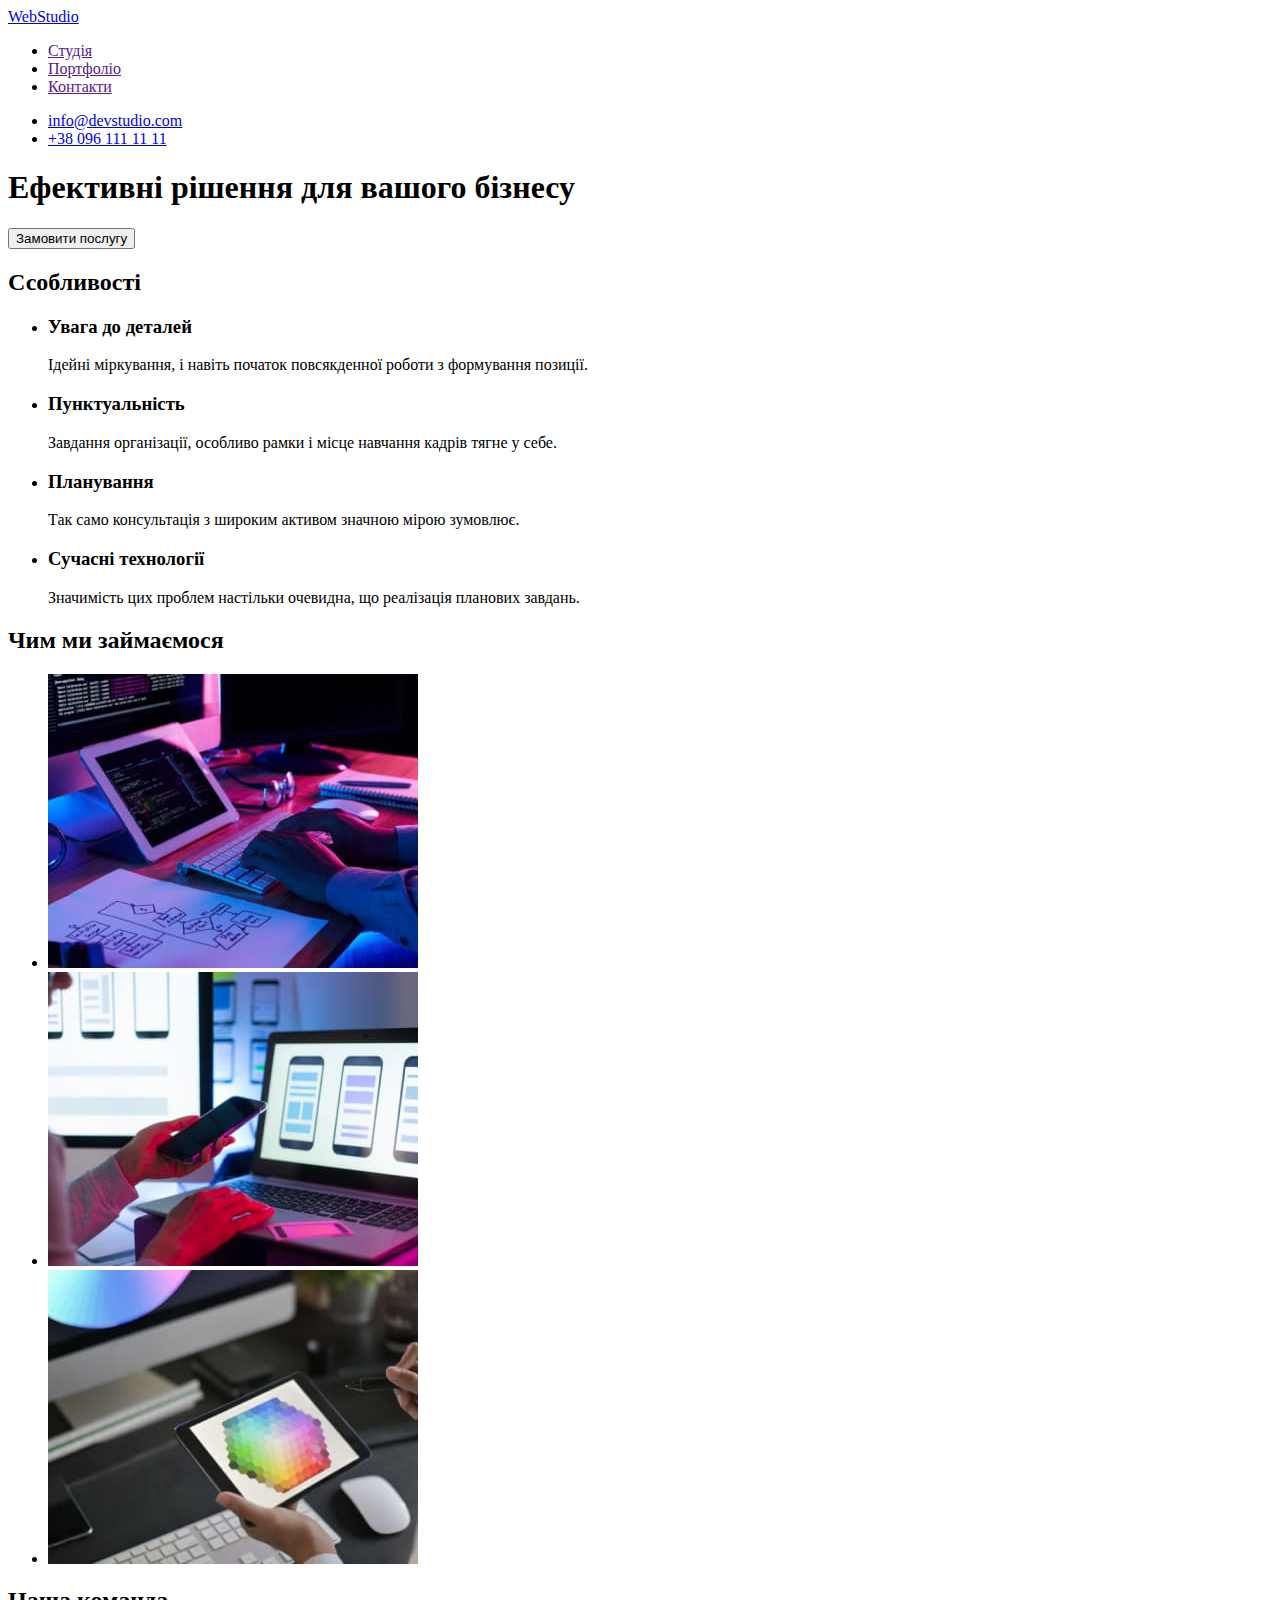
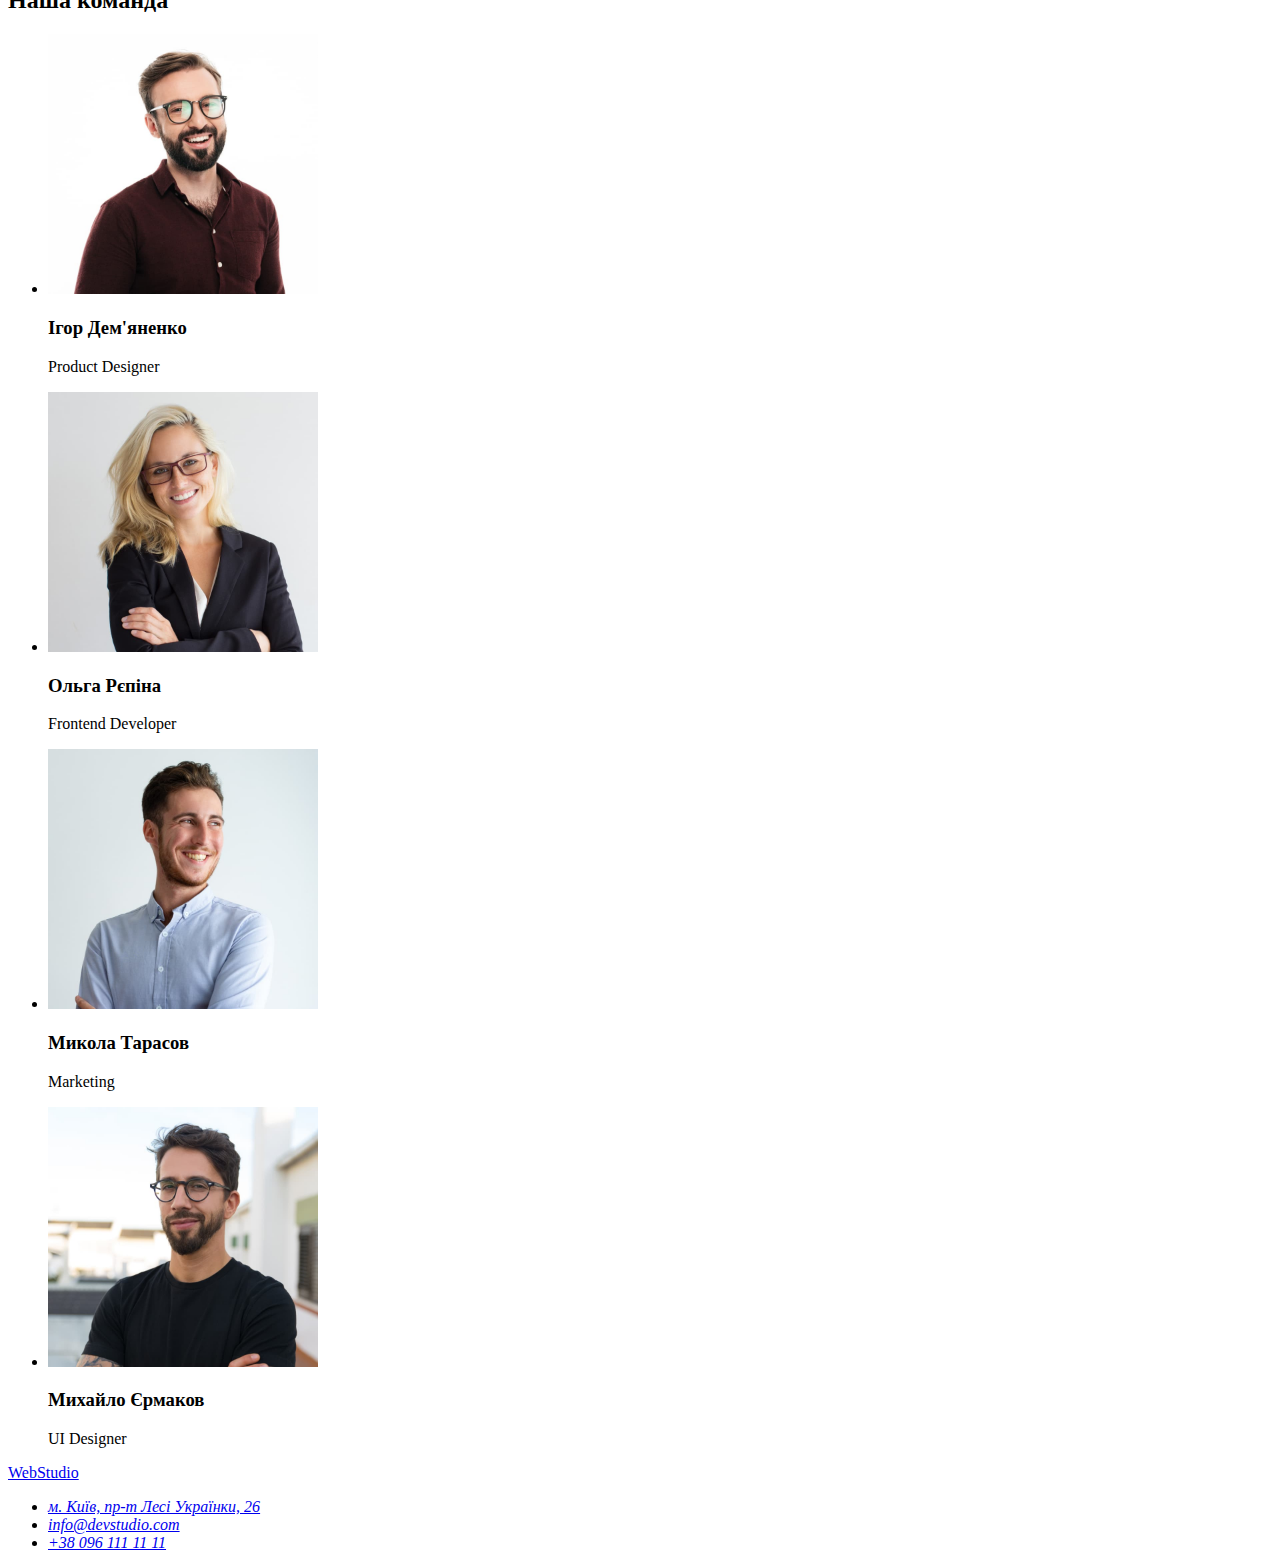
==== index.html @ 37f00510 "Added hw2 files" ====
<!DOCTYPE html>
<html lang="uk">
	<head>
		<meta charset="UTF-8" />
		<meta http-equiv="X-UA-Compatible" content="IE=edge" />
		<meta name="viewport" content="width=device-width, initial-scale=1.0" />
		<meta name="description" content="Веб Студія" />
		<title>WebStudio</title>
	</head>
	<body>
		<header class="header">
			<nav>
				<a href="./index.html">WebStudio</a>
				<ul>
					<li><a href="">Студія</a></li>
					<li><a href="">Портфоліо</a></li>
					<li><a href="">Контакти</a></li>
				</ul>
			</nav>

			<ul>
				<li><a href="mailto:info@devstudio.com">info@devstudio.com</a></li>
				<li><a href="tel:+380961111111">+38 096 111 11 11</a></li>
			</ul>
		</header>
		<main>
			<section>
				<h1>Ефективні рішення для вашого бізнесу</h1>
				<button type="button">Замовити послугу</button>
			</section>

			<section class="features">
				<h2>Ссобливості</h2>
				<ul>
					<li>
						<h3>Увага до деталей</h3>
						<p>Ідейні міркування, і навіть початок повсякденної роботи з формування позиції.</p>
					</li>
					<li>
						<h3>Пунктуальність</h3>
						<p>Завдання організації, особливо рамки і місце навчання кадрів тягне у себе.</p>
					</li>
					<li>
						<h3>Планування</h3>
						<p>Так само консультація з широким активом значною мірою зумовлює.</p>
					</li>
					<li>
						<h3>Сучасні технології</h3>
						<p>Значимість цих проблем настільки очевидна, що реалізація планових завдань.</p>
					</li>
				</ul>
			</section>

			<section class="our-work">
				<h2>Чим ми займаємося</h2>
				<ul>
					<li>
						<img src="./images/dekstop.jpg" alt="Зображення настільного комп'ютера" width="370" />
					</li>
					<li>
						<img src="./images/mobile.jpg" alt="Зображення мобільного телефону" width="370" />
					</li>
					<li><img src="./images/tablet.jpg" alt="Зображення планшету" width="370" /></li>
				</ul>
			</section>

			<!-- Div for our team background -->
			<div>
				<section class="our-team">
					<h2>Наша команда</h2>
					<ul>
						<li>
							<img src="./images/ihor.jpg" alt="Фото Ігора Дем'яненка" width="270" />
							<h3>Ігор Дем'яненко</h3>
							<p>Product Designer</p>
						</li>
						<li>
							<img src="./images/olha.jpg" alt="Фото Ігора Дем'яненка" width="270" />
							<h3>Ольга Рєпіна</h3>
							<p>Frontend Developer</p>
						</li>
						<li>
							<img src="./images/mykola.jpg" alt="Фото Ігора Дем'яненка" width="270" />
							<h3>Микола Тарасов</h3>
							<p>Marketing</p>
						</li>
						<li>
							<img src="./images/mykhailo.jpg" alt="Фото Ігора Дем'яненка" width="270" />
							<h3>Михайло Єрмаков</h3>
							<p>UI Designer</p>
						</li>
					</ul>
				</section>
			</div>
		</main>

		<footer>
			<a href="./index.html">WebStudio</a>
			<address>
				<ul>
					<li>
						<a href="https://goo.gl/maps/wGMn161sauySzobh9" target="_blank" rel="noopener noreferrer nofollow">
							м. Київ, пр-т Лесі Українки, 26
						</a>
					</li>
					<li>
						<a href="mailto:info@devstudio.com">info@devstudio.com</a>
					</li>
					<li>
						<a href="tel:+380961111111">+38 096 111 11 11</a>
					</li>
				</ul>
			</address>
		</footer>
	</body>
</html>
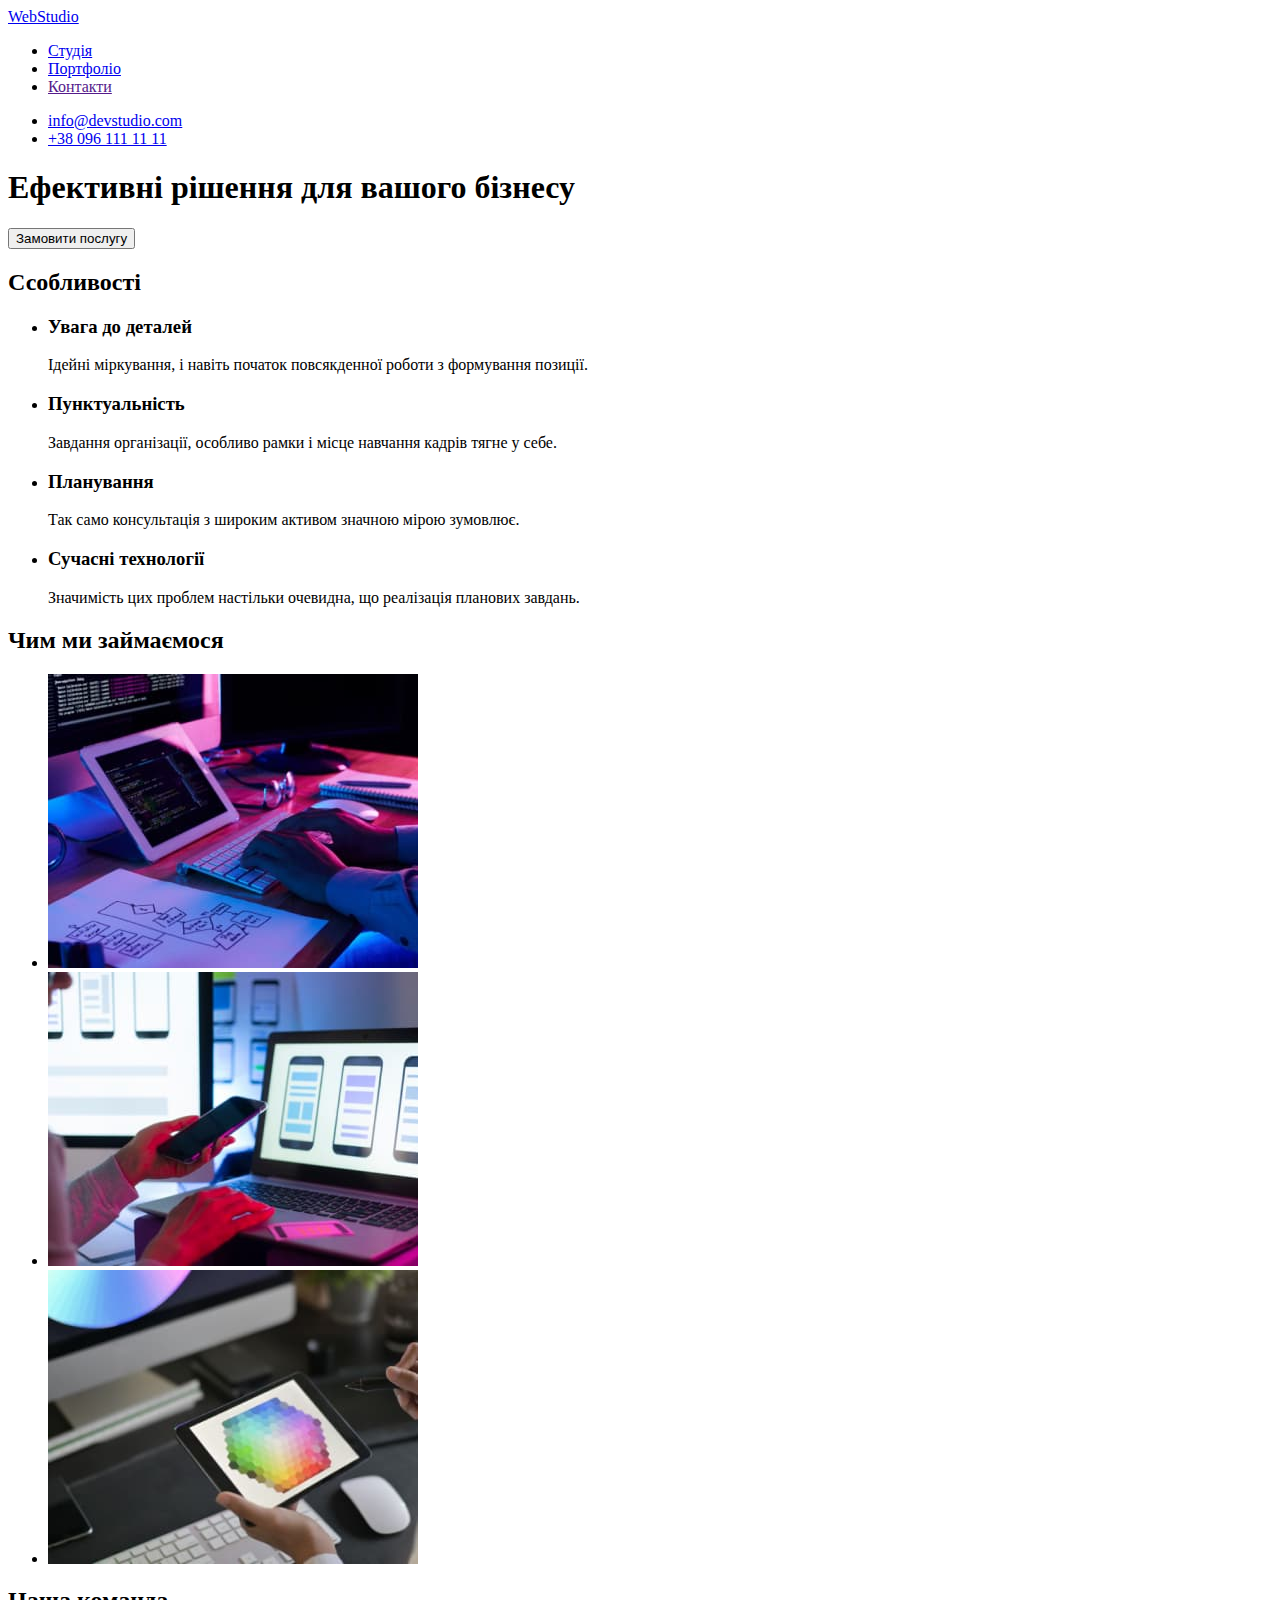
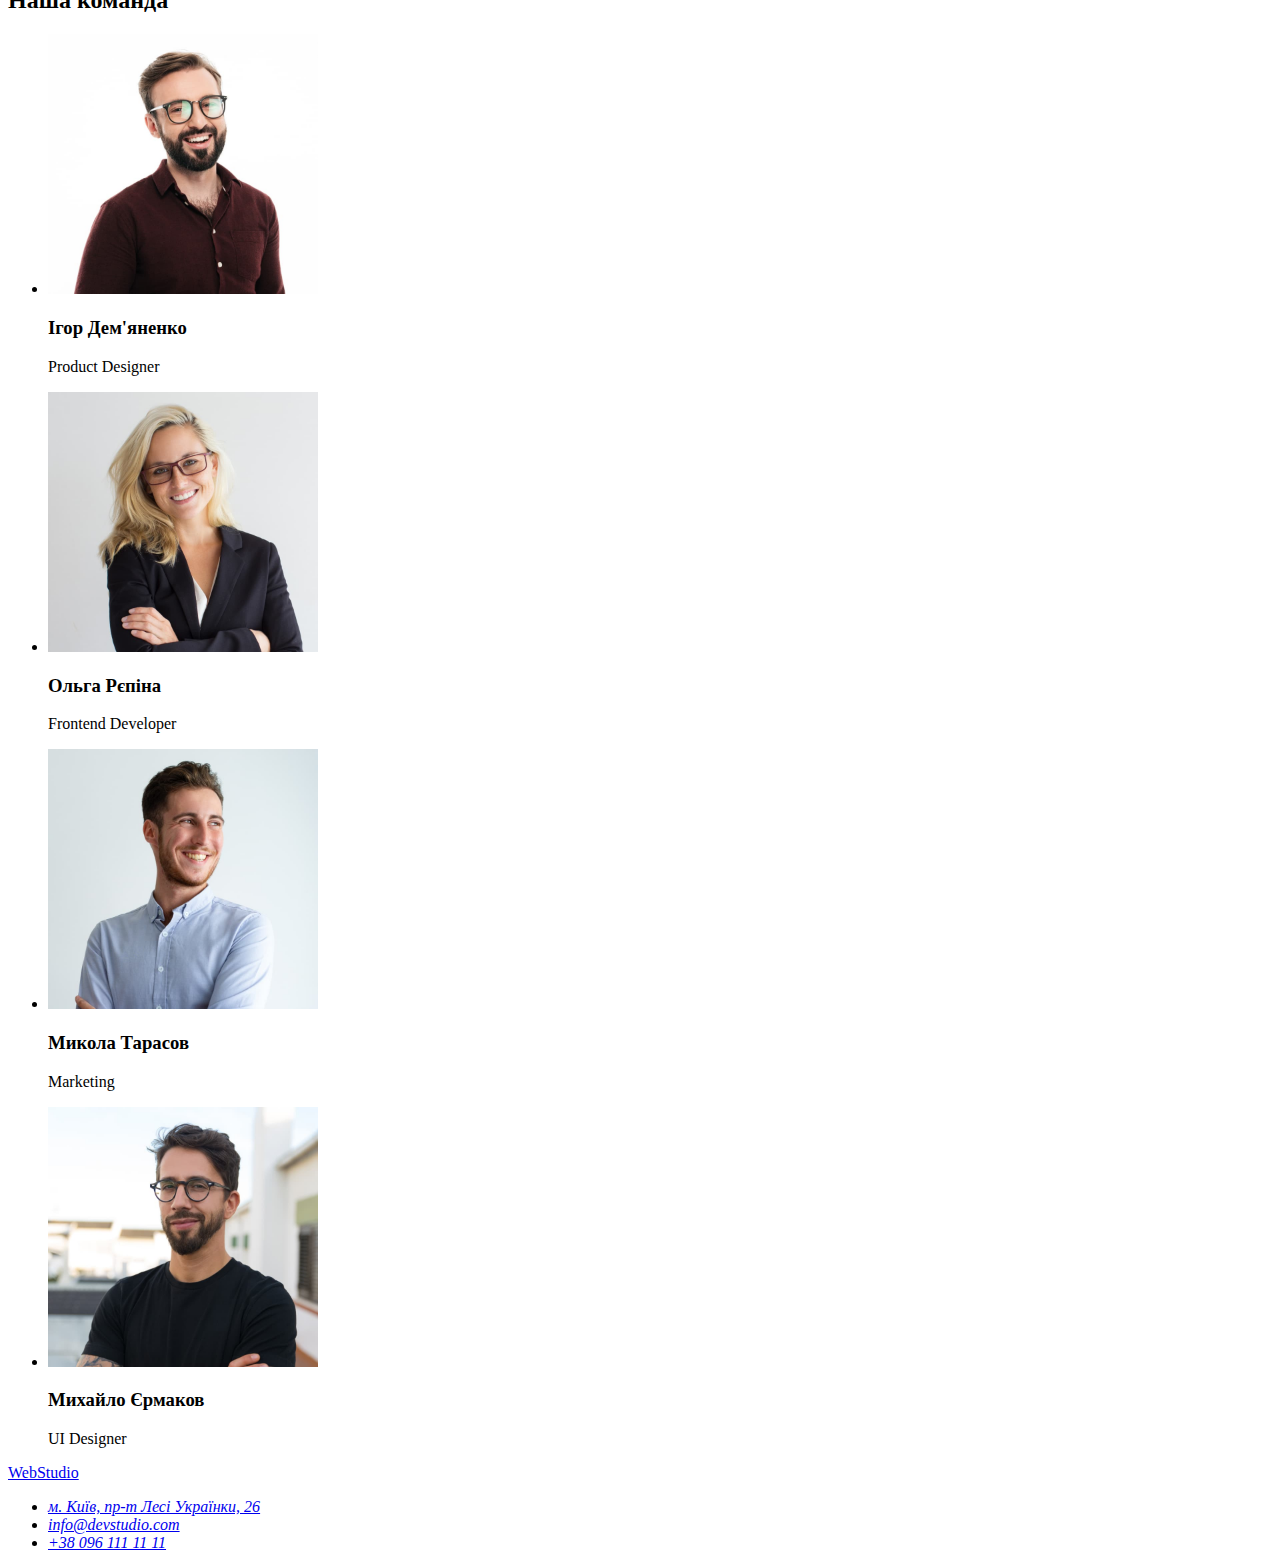
==== commit 08cbfb77: "Added HTML markup of the 2nd page Portfolio" ====
--- a/index.html
+++ b/index.html
@@ -6,14 +6,15 @@
 		<meta name="viewport" content="width=device-width, initial-scale=1.0" />
 		<meta name="description" content="Веб Студія" />
 		<title>WebStudio</title>
+		<link rel="stylesheet" href="./styles/styles.css" />
 	</head>
 	<body>
 		<header class="header">
 			<nav>
 				<a href="./index.html">WebStudio</a>
 				<ul>
-					<li><a href="">Студія</a></li>
-					<li><a href="">Портфоліо</a></li>
+					<li><a href="./index.html">Студія</a></li>
+					<li><a href="./portfolio.html">Портфоліо</a></li>
 					<li><a href="">Контакти</a></li>
 				</ul>
 			</nav>
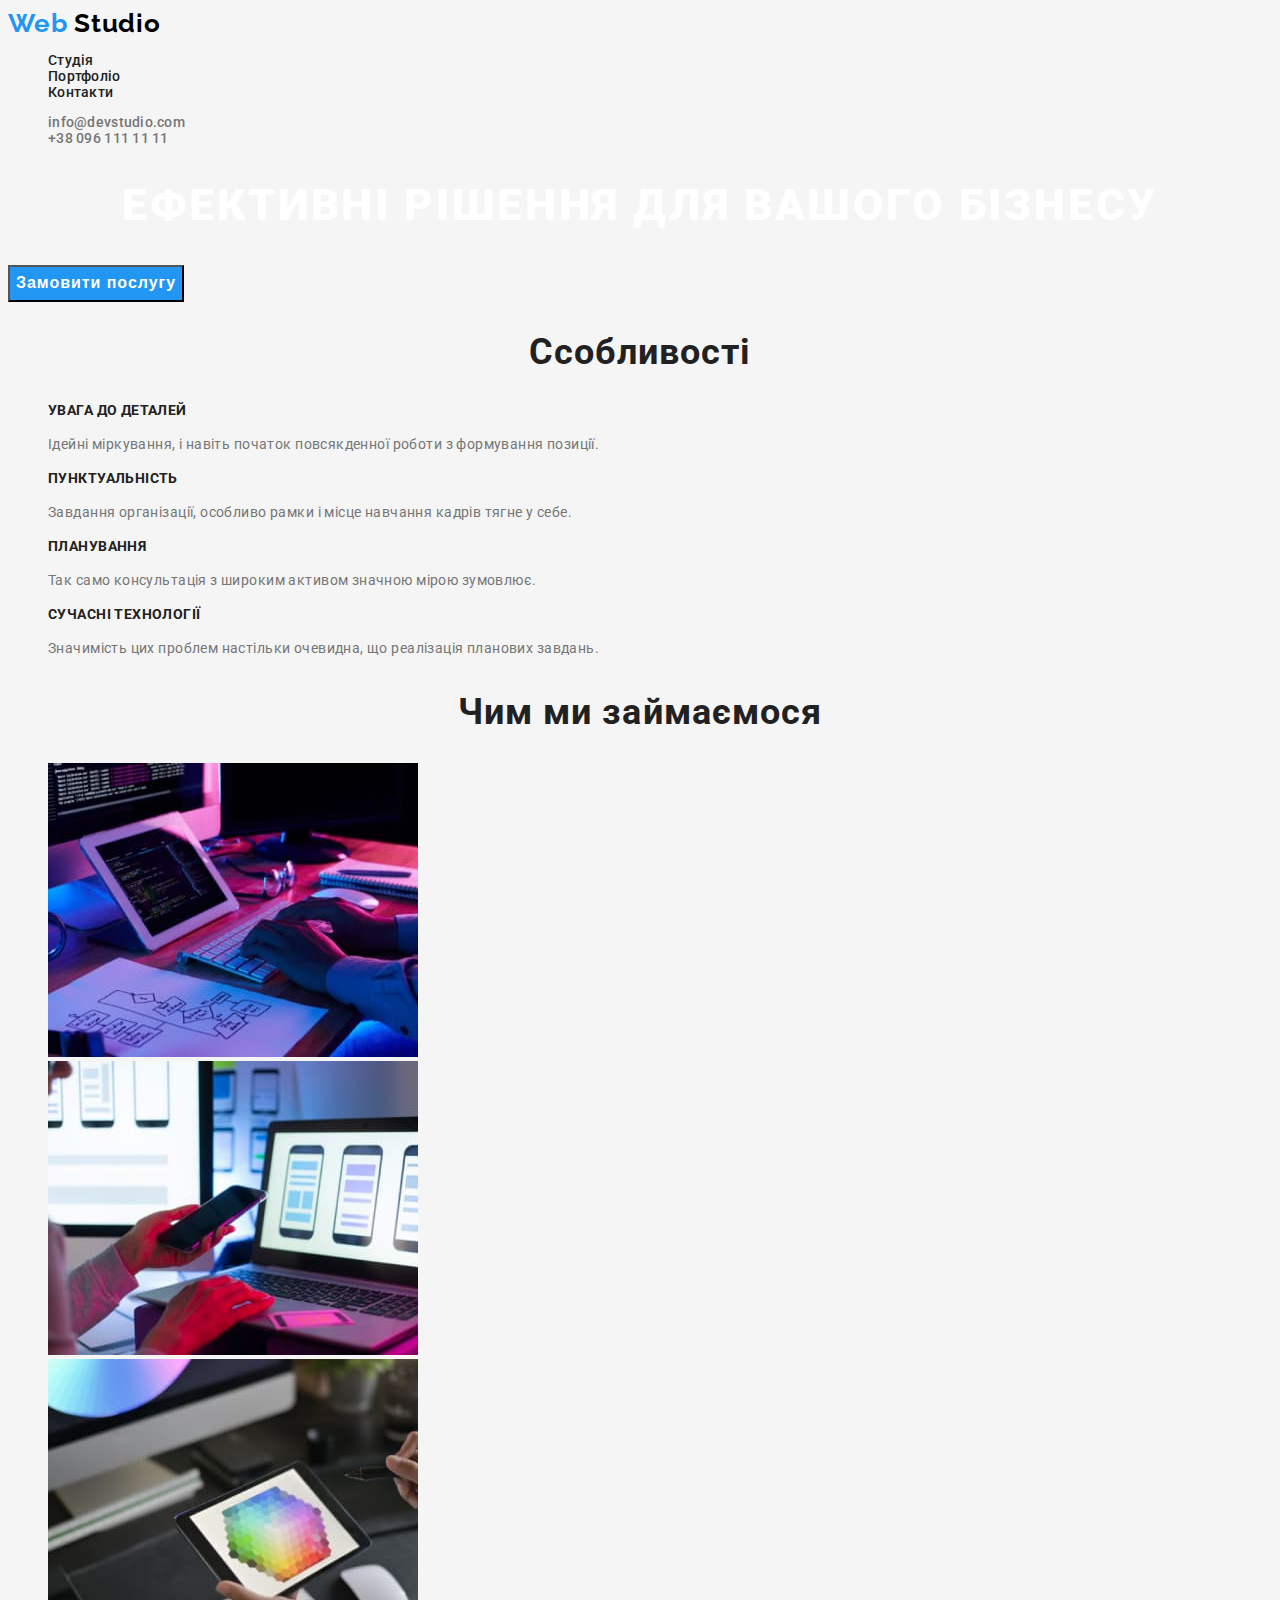
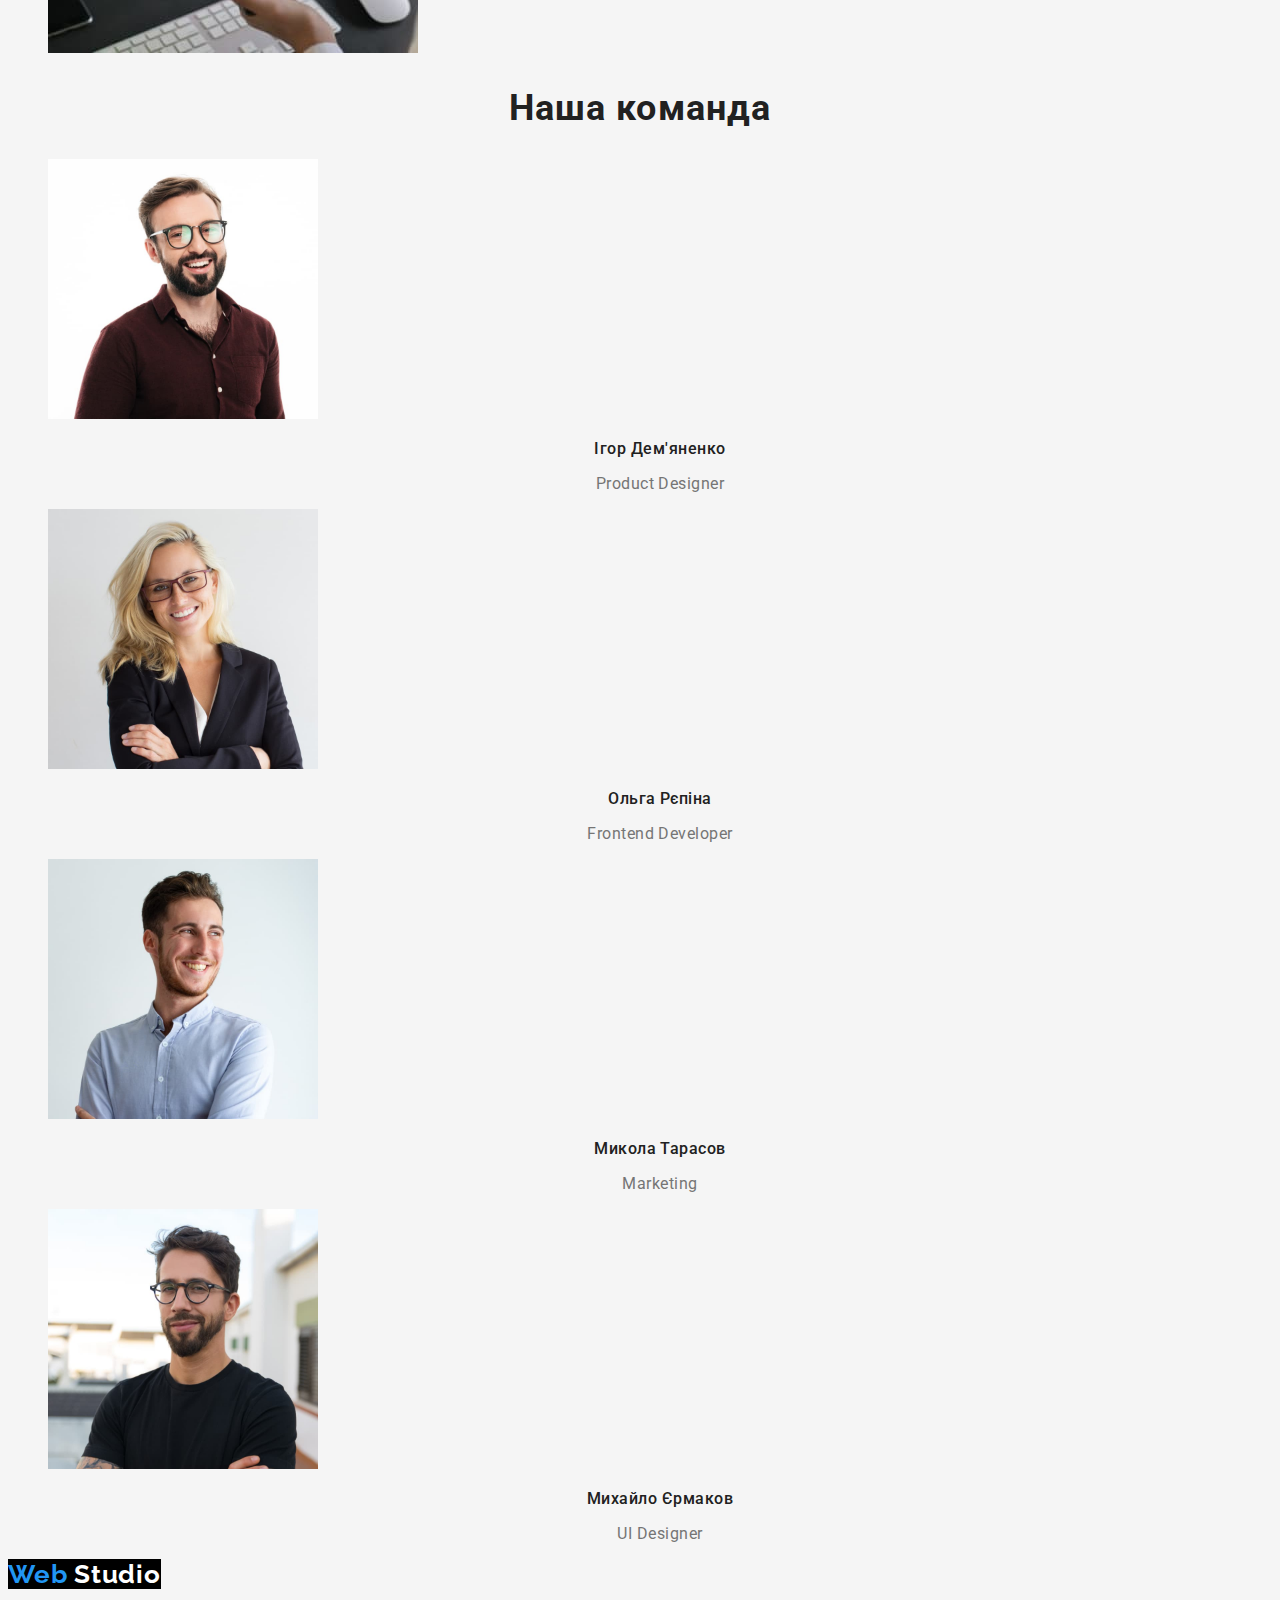
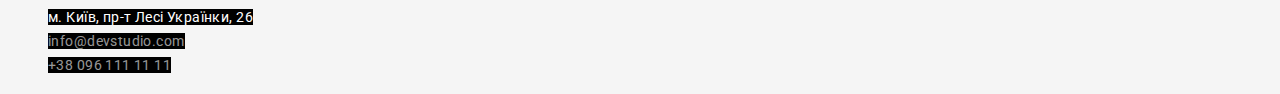
==== commit 7e2b0356: "Added CSS to main page" ====
--- a/index.html
+++ b/index.html
@@ -6,32 +6,41 @@
 		<meta name="viewport" content="width=device-width, initial-scale=1.0" />
 		<meta name="description" content="Веб Студія" />
 		<title>WebStudio</title>
+		<link rel="preconnect" href="https://fonts.googleapis.com" />
+		<link rel="preconnect" href="https://fonts.gstatic.com" crossorigin />
+		<link
+			href="https://fonts.googleapis.com/css2?family=Raleway:wght@700&family=Roboto:wght@400;500;700;900&display=swap"
+			rel="stylesheet"
+		/>
 		<link rel="stylesheet" href="./styles/styles.css" />
 	</head>
 	<body>
 		<header class="header">
 			<nav>
-				<a href="./index.html">WebStudio</a>
-				<ul>
+				<a href="./index.html" class="logo">
+					<span class="logo-web">Web</span>
+					Studio
+				</a>
+				<ul class="nav-list">
 					<li><a href="./index.html">Студія</a></li>
 					<li><a href="./portfolio.html">Портфоліо</a></li>
 					<li><a href="">Контакти</a></li>
 				</ul>
 			</nav>
 
-			<ul>
+			<ul class="nav-contacts">
 				<li><a href="mailto:info@devstudio.com">info@devstudio.com</a></li>
 				<li><a href="tel:+380961111111">+38 096 111 11 11</a></li>
 			</ul>
 		</header>
 		<main>
-			<section>
-				<h1>Ефективні рішення для вашого бізнесу</h1>
-				<button type="button">Замовити послугу</button>
+			<section class="hero">
+				<h1 class="main-title">Ефективні рішення для вашого бізнесу</h1>
+				<button type="button" class="button-order">Замовити послугу</button>
 			</section>
 
 			<section class="features">
-				<h2>Ссобливості</h2>
+				<h2 class="section-title">Ссобливості</h2>
 				<ul>
 					<li>
 						<h3>Увага до деталей</h3>
@@ -53,7 +62,7 @@
 			</section>
 
 			<section class="our-work">
-				<h2>Чим ми займаємося</h2>
+				<h2 class="section-title">Чим ми займаємося</h2>
 				<ul>
 					<li>
 						<img src="./images/dekstop.jpg" alt="Зображення настільного комп'ютера" width="370" />
@@ -61,54 +70,61 @@
 					<li>
 						<img src="./images/mobile.jpg" alt="Зображення мобільного телефону" width="370" />
 					</li>
-					<li><img src="./images/tablet.jpg" alt="Зображення планшету" width="370" /></li>
+					<li>
+						<img src="./images/tablet.jpg" alt="Зображення планшету" width="370" />
+					</li>
 				</ul>
 			</section>
 
-			<!-- Div for our team background -->
-			<div>
-				<section class="our-team">
-					<h2>Наша команда</h2>
-					<ul>
-						<li>
-							<img src="./images/ihor.jpg" alt="Фото Ігора Дем'яненка" width="270" />
-							<h3>Ігор Дем'яненко</h3>
-							<p>Product Designer</p>
-						</li>
-						<li>
-							<img src="./images/olha.jpg" alt="Фото Ігора Дем'яненка" width="270" />
-							<h3>Ольга Рєпіна</h3>
-							<p>Frontend Developer</p>
-						</li>
-						<li>
-							<img src="./images/mykola.jpg" alt="Фото Ігора Дем'яненка" width="270" />
-							<h3>Микола Тарасов</h3>
-							<p>Marketing</p>
-						</li>
-						<li>
-							<img src="./images/mykhailo.jpg" alt="Фото Ігора Дем'яненка" width="270" />
-							<h3>Михайло Єрмаков</h3>
-							<p>UI Designer</p>
-						</li>
-					</ul>
-				</section>
-			</div>
+			<section class="our-team">
+				<h2 class="section-title">Наша команда</h2>
+				<ul>
+					<li>
+						<img src="./images/ihor.jpg" alt="Фото Ігора Дем'яненка" width="270" />
+						<h3 class="team-names">Ігор Дем'яненко</h3>
+						<p class="team-position">Product Designer</p>
+					</li>
+					<li>
+						<img src="./images/olha.jpg" alt="Фото Ігора Дем'яненка" width="270" />
+						<h3 class="team-names">Ольга Рєпіна</h3>
+						<p class="team-position">Frontend Developer</p>
+					</li>
+					<li>
+						<img src="./images/mykola.jpg" alt="Фото Ігора Дем'яненка" width="270" />
+						<h3 class="team-names">Микола Тарасов</h3>
+						<p class="team-position">Marketing</p>
+					</li>
+					<li>
+						<img src="./images/mykhailo.jpg" alt="Фото Ігора Дем'яненка" width="270" />
+						<h3 class="team-names">Михайло Єрмаков</h3>
+						<p class="team-position">UI Designer</p>
+					</li>
+				</ul>
+			</section>
 		</main>
 
-		<footer>
-			<a href="./index.html">WebStudio</a>
+		<footer class="footer">
+			<a href="./index.html" class="logo-footer">
+				<span class="logo-web">Web</span>
+				Studio
+			</a>
 			<address>
 				<ul>
 					<li>
-						<a href="https://goo.gl/maps/wGMn161sauySzobh9" target="_blank" rel="noopener noreferrer nofollow">
+						<a
+							href="https://goo.gl/maps/wGMn161sauySzobh9"
+							target="_blank"
+							rel="noopener noreferrer nofollow"
+							class="footer-adress"
+						>
 							м. Київ, пр-т Лесі Українки, 26
 						</a>
 					</li>
 					<li>
-						<a href="mailto:info@devstudio.com">info@devstudio.com</a>
+						<a href="mailto:info@devstudio.com" class="footer-contacts">info@devstudio.com</a>
 					</li>
 					<li>
-						<a href="tel:+380961111111">+38 096 111 11 11</a>
+						<a href="tel:+380961111111" class="footer-contacts">+38 096 111 11 11</a>
 					</li>
 				</ul>
 			</address>
--- a/styles/styles.css
+++ b/styles/styles.css
@@ -0,0 +1,179 @@
+:root {
+--brand-color: #2196F3;
+
+}
+body {
+color: #212121;   
+background-color: #f5f5f5;
+
+text-decoration: none;
+font-family: roboto, sans-serif;
+    
+}
+
+
+/* Header */
+.logo {
+color: #000000;
+font-family: raleway, sans-serif;
+font-weight: 700;
+font-size: 26px;
+line-height: 1.19;
+letter-spacing: 0.03em;
+}
+.header ul {
+    list-style: none;
+}
+.header a{
+    text-decoration: none;
+}
+
+
+.logo-web {
+    color: var(--brand-color);
+}
+
+.nav-list {
+    font-weight: 500;
+    font-size: 14px;
+    line-height: 1.14;
+    letter-spacing: 0.02em;
+    
+    
+}
+.nav-list a{
+    color: #212121;
+}
+.nav-list a:hover {
+    color: var(--brand-color);
+}
+.nav-list a:focus {
+    color: var(--brand-color);
+}
+
+.nav-contacts {
+    font-weight: 500;
+    font-size: 14px;
+    line-height: 1.14;
+    letter-spacing: 0.02em;
+}
+.nav-contacts a {
+    color: #757575;
+}
+
+.nav-contacts a:hover {
+    color: var(--brand-color);}
+.nav-contacts a:focus {
+    color: var(--brand-color);
+}
+/* h1 */
+.main-title {
+    font-size: 44px;
+    line-height: 1.36;
+    font-weight: 900;
+    text-align: center;
+    letter-spacing: 0.06em;
+    text-transform: uppercase;
+    
+    color: #FFFFFF;
+}
+.button-order { 
+    background-color: var(--brand-color);
+    color: #FFFFFF;
+
+    font-weight: 700;
+    font-size: 16px;
+    line-height: 1.88;
+    
+    text-align: center;
+    letter-spacing: 0.06em;
+    cursor: pointer;  
+}
+
+/* Features */
+.features h3 {
+    font-weight: 700;
+    font-size: 14px;
+    line-height: 1.14;
+    letter-spacing: 0.03em;
+    text-transform: uppercase;
+}
+.features p {
+    font-size: 14px;
+    line-height: 1.71;
+    letter-spacing: 0.03em;
+
+    color: #757575;
+}
+.features ul {
+    list-style: none;
+}
+/* Our work */
+.section-title {
+    font-weight: 700;
+    font-size: 36px;
+    line-height: 1.17;
+    text-align: center;
+    letter-spacing: 0.03em;
+}
+.our-work ul {
+    list-style: none;
+}
+
+/* Our team */
+.our-team ul {
+    list-style: none;
+}
+.team-names {
+    font-weight: 500;
+    font-size: 16px;
+    line-height: 1.19;
+    
+    text-align: center;
+    letter-spacing: 0.03em;
+}
+.team-position {
+    font-size: 16px;
+    line-height: 1.19;
+    text-align: center;
+    letter-spacing: 0.03em;
+    
+    color: #757575;
+}
+/* Footer  Додав бекграунд для зручності */
+.footer a {
+    background-color: black; 
+    text-decoration: none;
+    font-style: normal;
+
+}
+.logo-footer {
+    font-family: 'Raleway';
+    font-weight: 700;
+    font-size: 26px;
+    line-height: 1.19;
+    letter-spacing: 0.03em;
+    color: #FFFFFF;
+}
+.footer ul {
+    list-style: none;
+    
+}
+.footer-adress {
+    font-size: 14px;
+    line-height: 1.71;
+    letter-spacing: 0.03em;
+    
+    color: #FFFFFF;
+}
+.footer-contacts {
+    font-size: 14px;
+    line-height: 1.71;
+    letter-spacing: 0.03em;
+    color: rgba(255, 255, 255, 0.6);
+}
+.footer-contacts:hover {
+    color: var(--brand-color);
+}
+.footer-contacts:focus {
+    color: var(--brand-color);}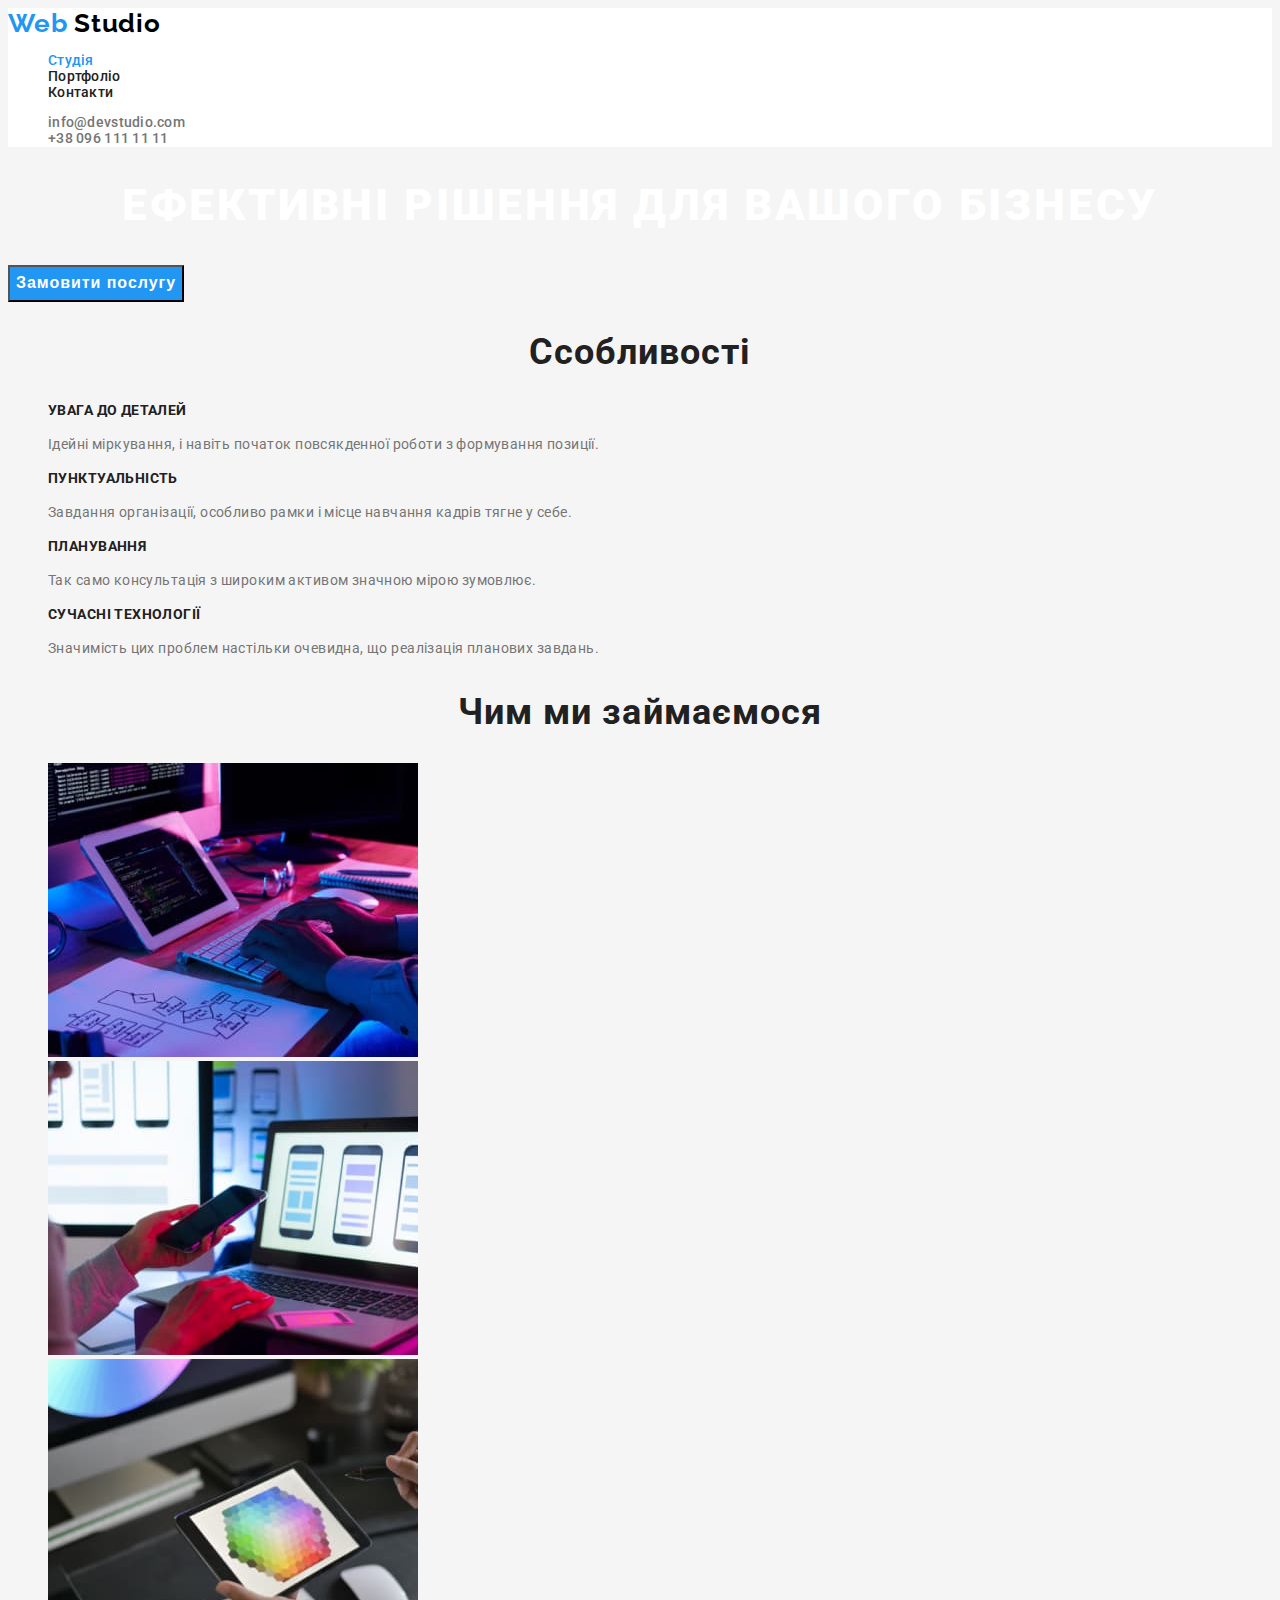
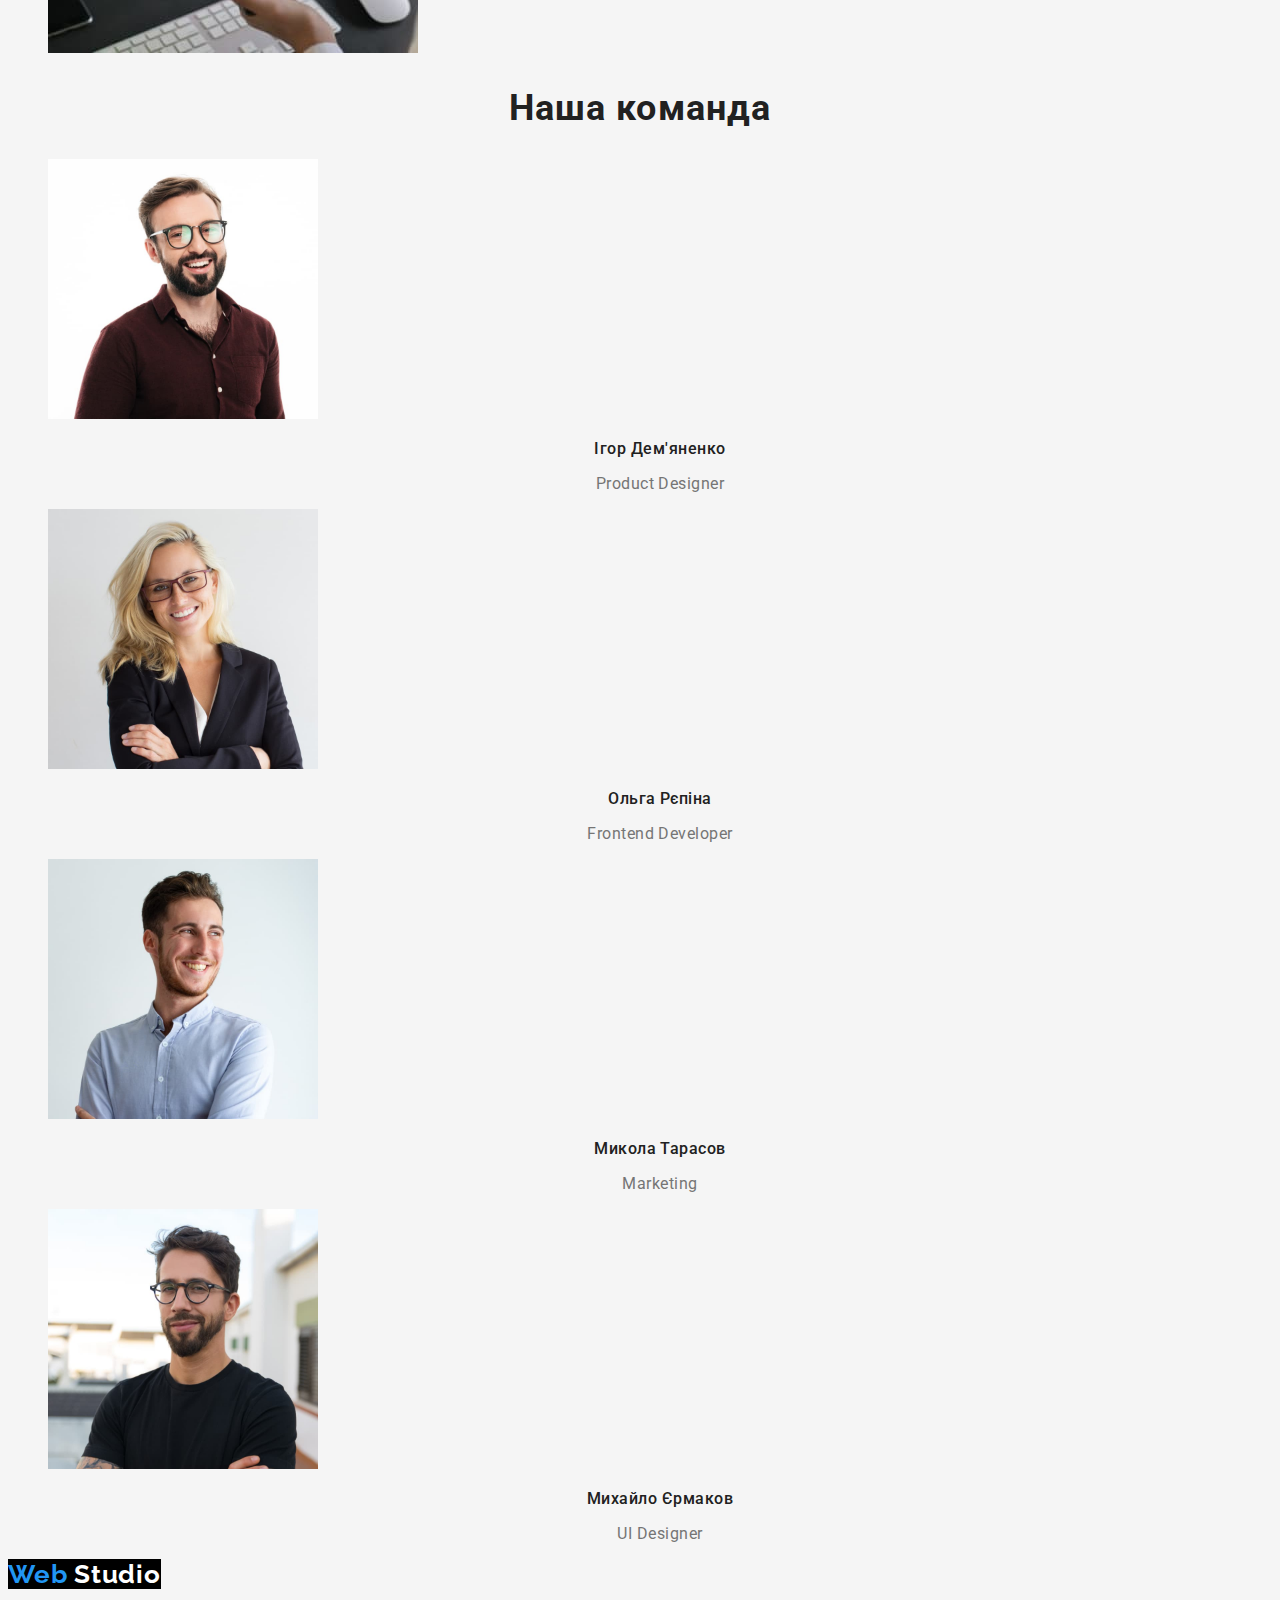
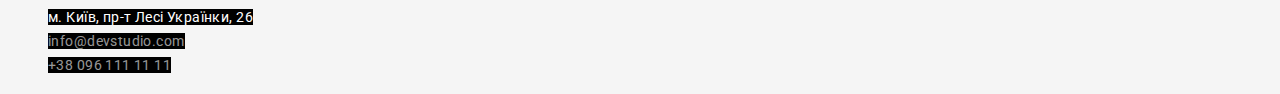
==== commit 3d4be5d9: "Added CSS to Portfolio page" ====
--- a/index.html
+++ b/index.html
@@ -22,7 +22,7 @@
 					Studio
 				</a>
 				<ul class="nav-list">
-					<li><a href="./index.html">Студія</a></li>
+					<li><a href="./index.html" class="studio">Студія</a></li>
 					<li><a href="./portfolio.html">Портфоліо</a></li>
 					<li><a href="">Контакти</a></li>
 				</ul>
--- a/styles/styles.css
+++ b/styles/styles.css
@@ -7,15 +7,18 @@
 background-color: #f5f5f5;
 
 text-decoration: none;
-font-family: roboto, sans-serif;
+font-family: roboto, arial, sans-serif;
     
 }
 
 
 /* Header */
+.header {
+    background-color: #FFFFFF;
+}
 .logo {
 color: #000000;
-font-family: raleway, sans-serif;
+font-family: raleway, arial, sans-serif;
 font-weight: 700;
 font-size: 26px;
 line-height: 1.19;
@@ -66,7 +69,13 @@
 .nav-contacts a:focus {
     color: var(--brand-color);
 }
-/* h1 */
+.nav-list .studio {
+    color: var(--brand-color);
+}
+.nav-list .portfolio {
+    color: var(--brand-color);
+}
+/* hero */
 .main-title {
     font-size: 44px;
     line-height: 1.36;
@@ -148,7 +157,7 @@
 
 }
 .logo-footer {
-    font-family: 'Raleway';
+    font-family: raleway, arial, sans-serif;
     font-weight: 700;
     font-size: 26px;
     line-height: 1.19;
@@ -176,4 +185,53 @@
     color: var(--brand-color);
 }
 .footer-contacts:focus {
-    color: var(--brand-color);}+    color: var(--brand-color);}
+
+/* Portfolio page */ 
+/* Buttons */
+.portfolio-button {
+    background-color: #F5F4FA;
+    font-weight: 500;
+    font-size: 16px;
+    line-height: 1.62;
+    
+    text-align: center;
+    letter-spacing: 0.03em;
+    cursor: pointer;
+}
+.portfolio-button:hover {
+    background-color: var(--brand-color);
+    color: #FFFFFF;
+}
+.portfolio-button:focus {
+    background-color: var(--brand-color);
+    color: #FFFFFF;
+}
+.nav-portfolio ul {
+    list-style: none;
+}
+/* Section portfolio */
+.section-portfolio ul {
+    list-style: none;
+}
+.section-portfolio a {
+    text-decoration: none;
+    color: #212121;
+}
+.portfolio-title {
+    font-weight: 700;
+    font-size: 18px;
+    line-height: 2;
+    letter-spacing: 0.06em;
+}
+.portfolio-list { 
+    background-color: #FFFFFF;
+}
+.portfolio-text {
+    font-weight: 400;
+    font-size: 16px;
+    line-height: 1.88;
+    letter-spacing: 0.03em;
+    
+    color: #757575;
+}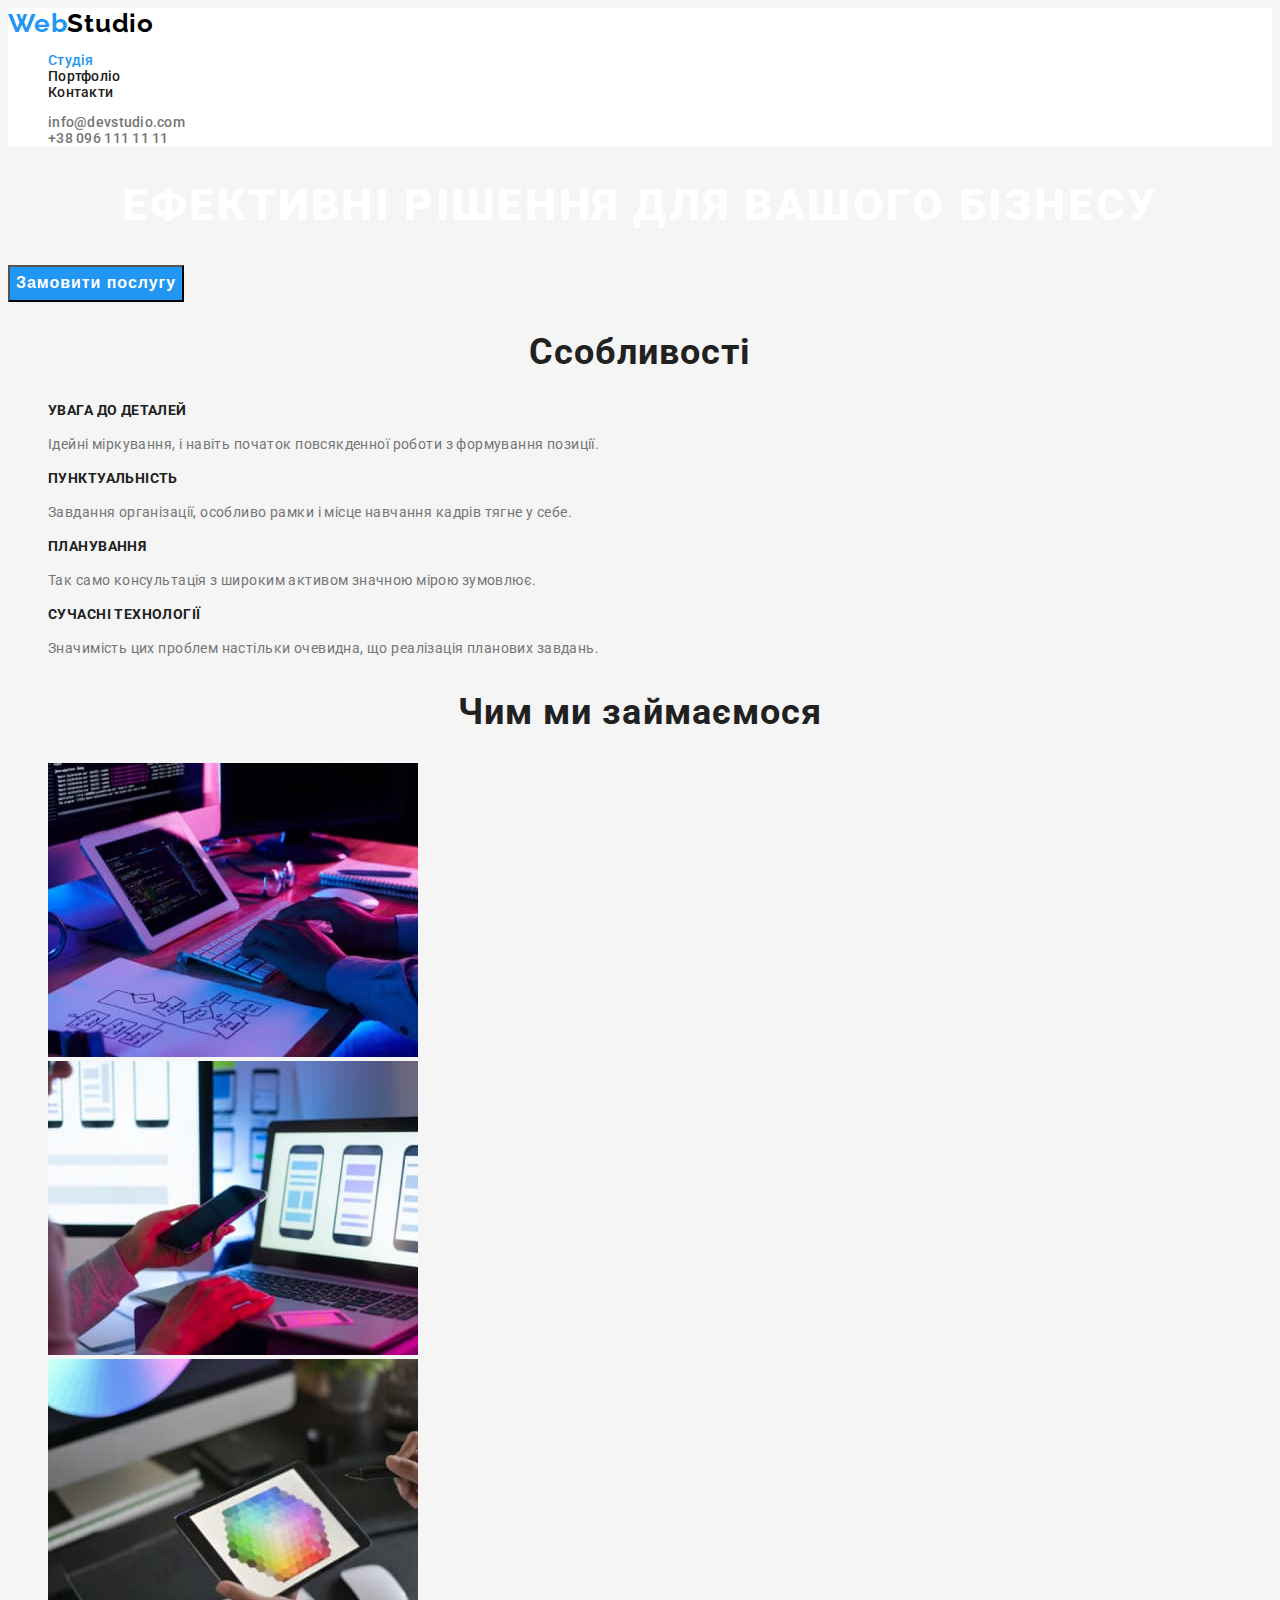
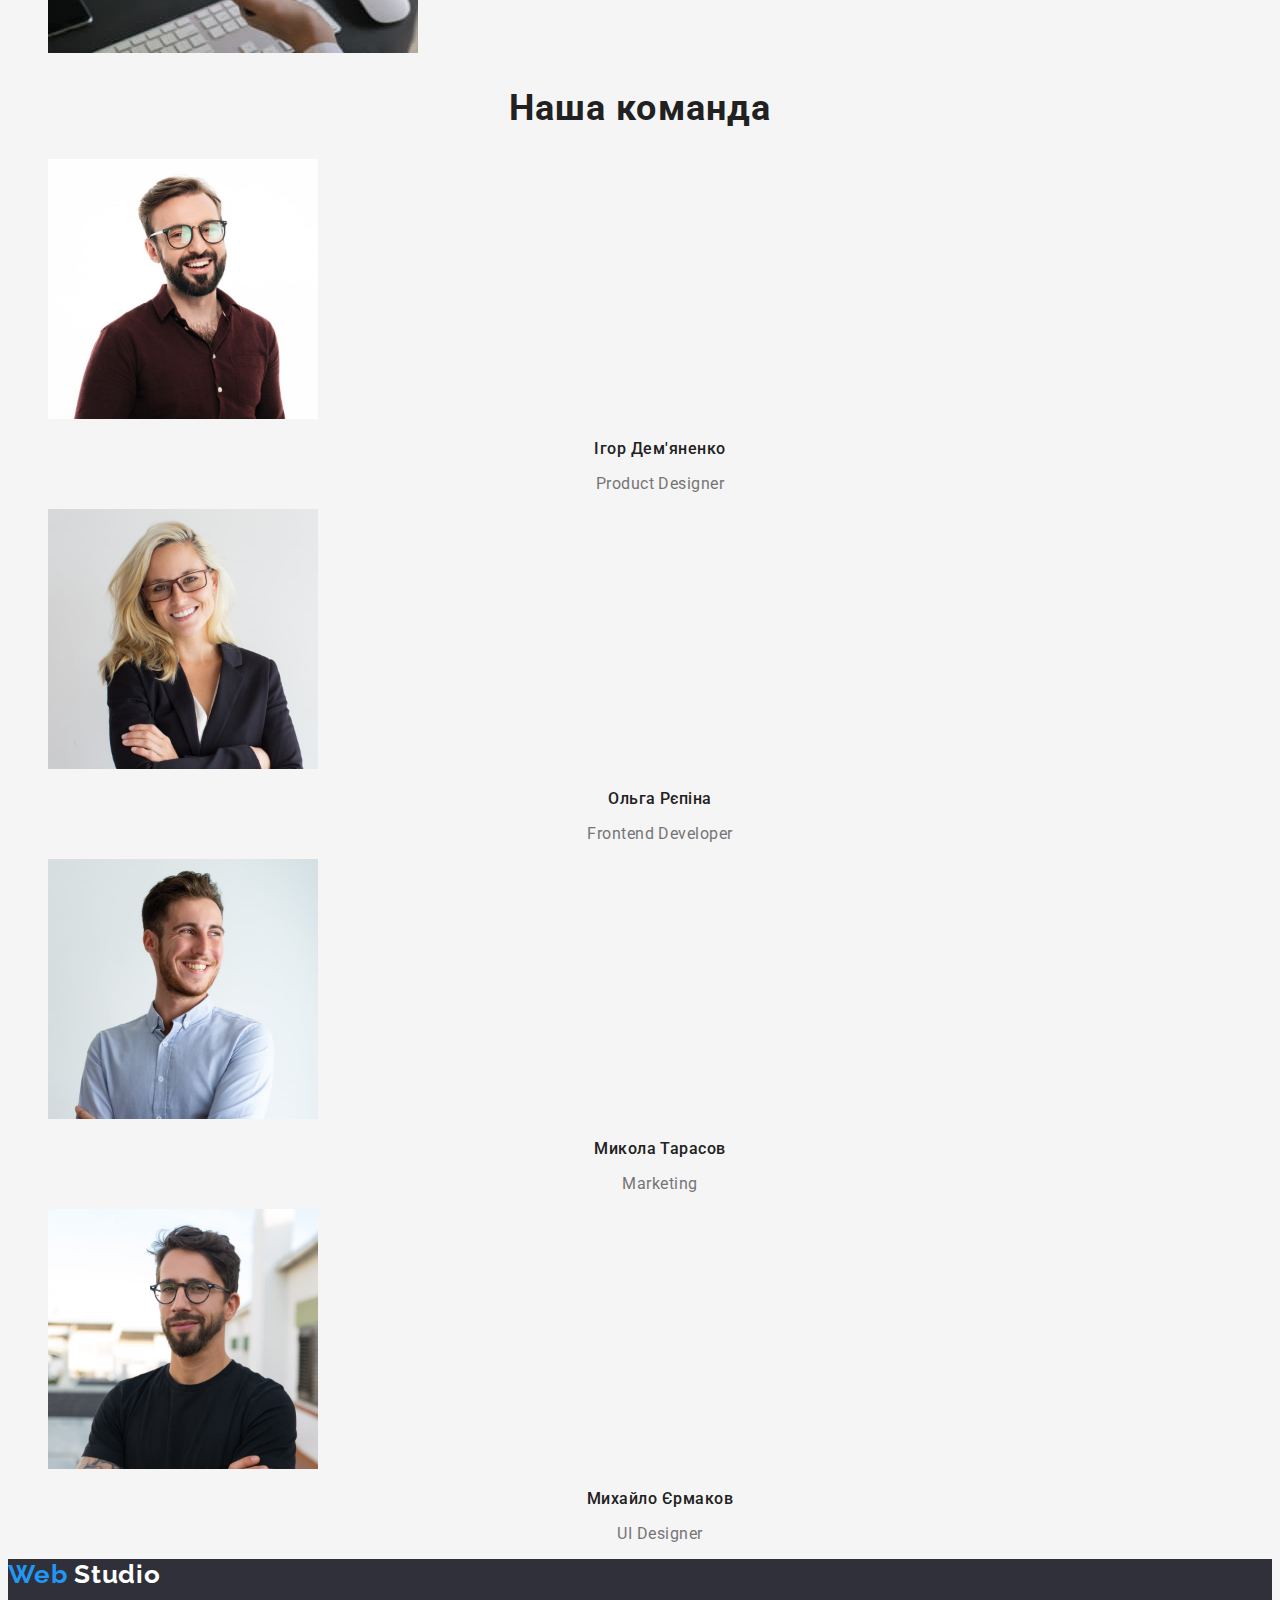
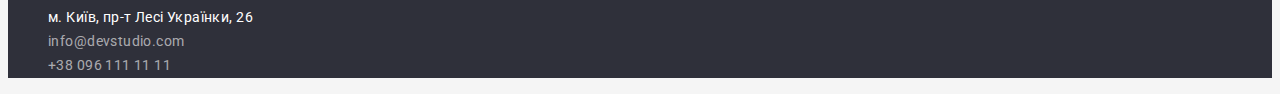
==== commit 8533e99c: "updated prettierrc" ====
--- a/index.html
+++ b/index.html
@@ -8,18 +8,14 @@
 		<title>WebStudio</title>
 		<link rel="preconnect" href="https://fonts.googleapis.com" />
 		<link rel="preconnect" href="https://fonts.gstatic.com" crossorigin />
-		<link
-			href="https://fonts.googleapis.com/css2?family=Raleway:wght@700&family=Roboto:wght@400;500;700;900&display=swap"
-			rel="stylesheet"
-		/>
+		<link href="https://fonts.googleapis.com/css2?family=Raleway:wght@700&family=Roboto:wght@400;500;700;900&display=swap" rel="stylesheet" />
 		<link rel="stylesheet" href="./styles/styles.css" />
 	</head>
 	<body>
 		<header class="header">
 			<nav>
 				<a href="./index.html" class="logo">
-					<span class="logo-web">Web</span>
-					Studio
+						<span class="logo-web">Web</span>Studio
 				</a>
 				<ul class="nav-list">
 					<li><a href="./index.html" class="studio">Студія</a></li>
@@ -111,14 +107,7 @@
 			<address>
 				<ul>
 					<li>
-						<a
-							href="https://goo.gl/maps/wGMn161sauySzobh9"
-							target="_blank"
-							rel="noopener noreferrer nofollow"
-							class="footer-adress"
-						>
-							м. Київ, пр-т Лесі Українки, 26
-						</a>
+						<a href="https://goo.gl/maps/wGMn161sauySzobh9" target="_blank" rel="noopener noreferrer nofollow" class="footer-adress">м. Київ, пр-т Лесі Українки, 26</a>
 					</li>
 					<li>
 						<a href="mailto:info@devstudio.com" class="footer-contacts">info@devstudio.com</a>
--- a/styles/styles.css
+++ b/styles/styles.css
@@ -14,7 +14,7 @@
 
 /* Header */
 .header {
-    background-color: #FFFFFF;
+background-color: #FFFFFF;
 }
 .logo {
 color: #000000;
@@ -93,7 +93,6 @@
     font-weight: 700;
     font-size: 16px;
     line-height: 1.88;
-    
     text-align: center;
     letter-spacing: 0.06em;
     cursor: pointer;  
@@ -149,12 +148,13 @@
     
     color: #757575;
 }
-/* Footer  Додав бекграунд для зручності */
+/* Footer  */
+.footer {
+    background-color: #2F303A;
+}
 .footer a {
-    background-color: black; 
     text-decoration: none;
     font-style: normal;
-
 }
 .logo-footer {
     font-family: raleway, arial, sans-serif;
@@ -194,7 +194,6 @@
     font-weight: 500;
     font-size: 16px;
     line-height: 1.62;
-    
     text-align: center;
     letter-spacing: 0.03em;
     cursor: pointer;
@@ -224,9 +223,7 @@
     line-height: 2;
     letter-spacing: 0.06em;
 }
-.portfolio-list { 
-    background-color: #FFFFFF;
-}
+
 .portfolio-text {
     font-weight: 400;
     font-size: 16px;
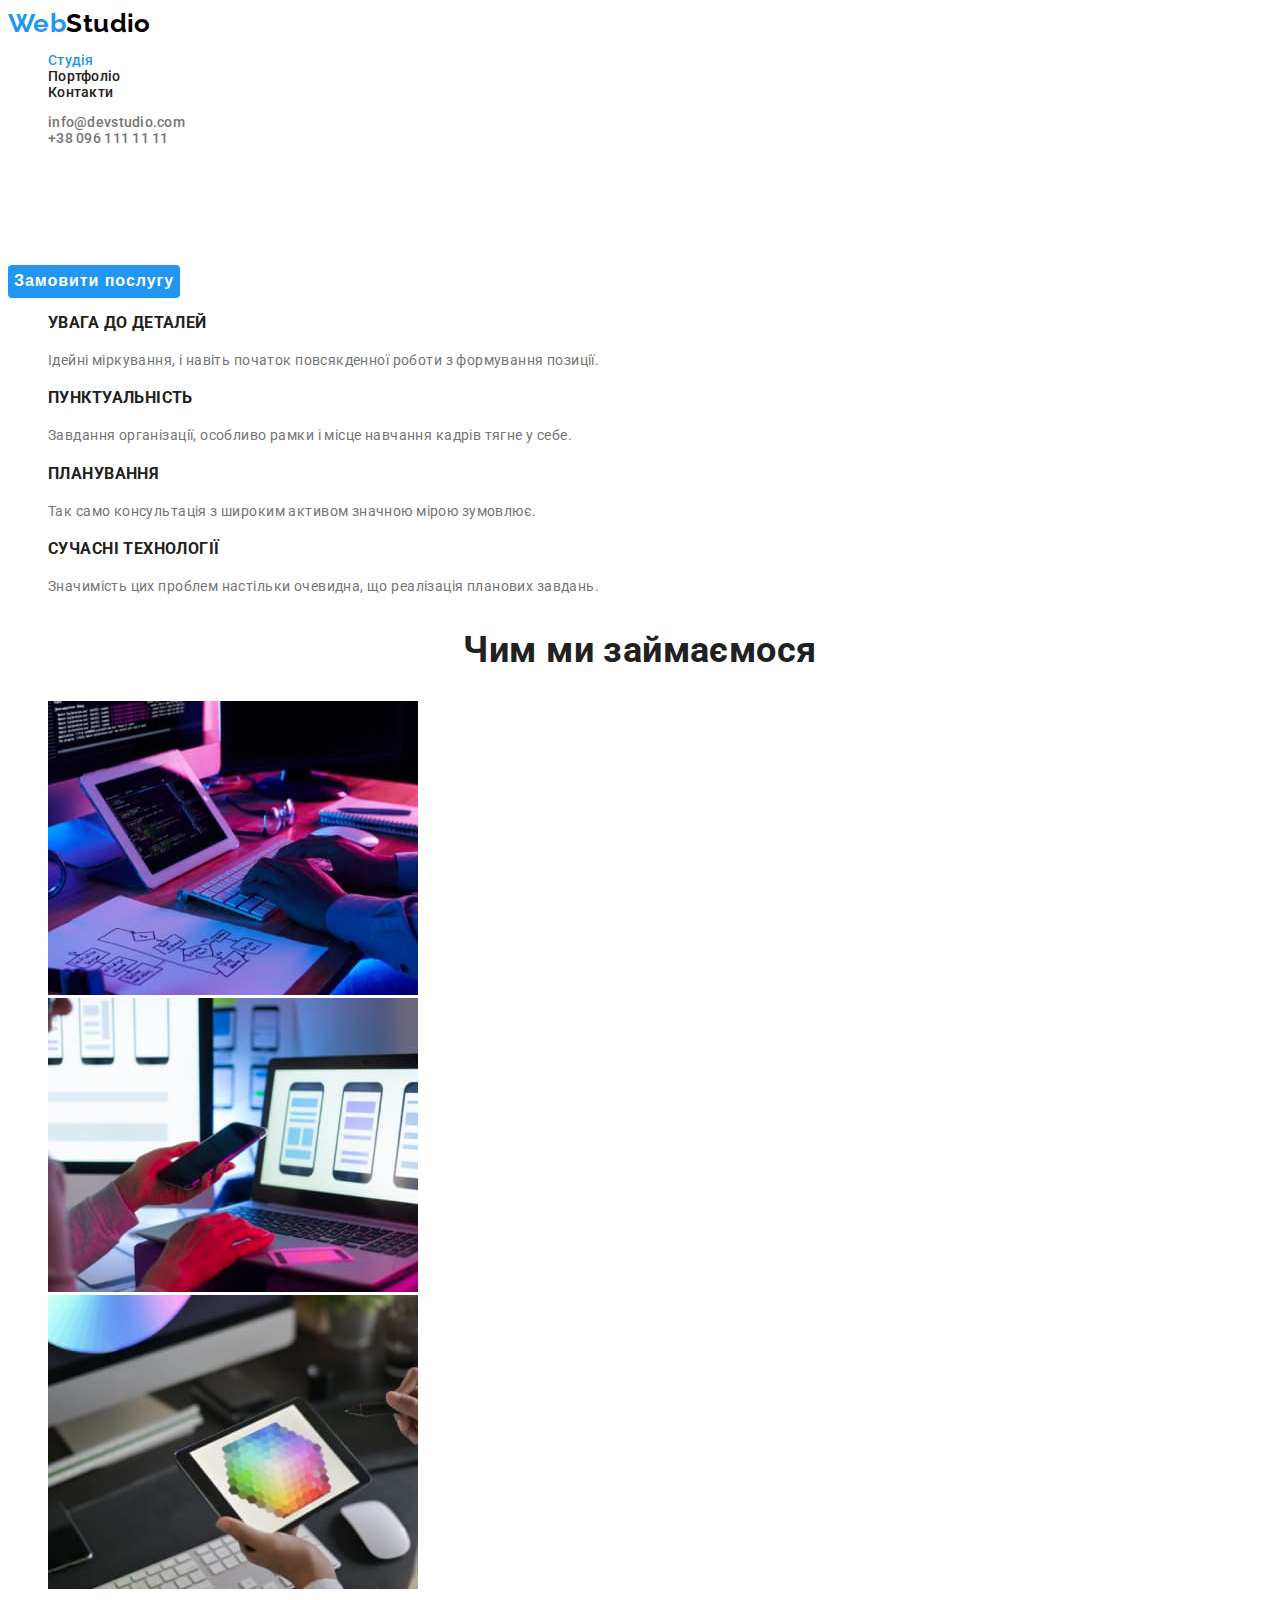
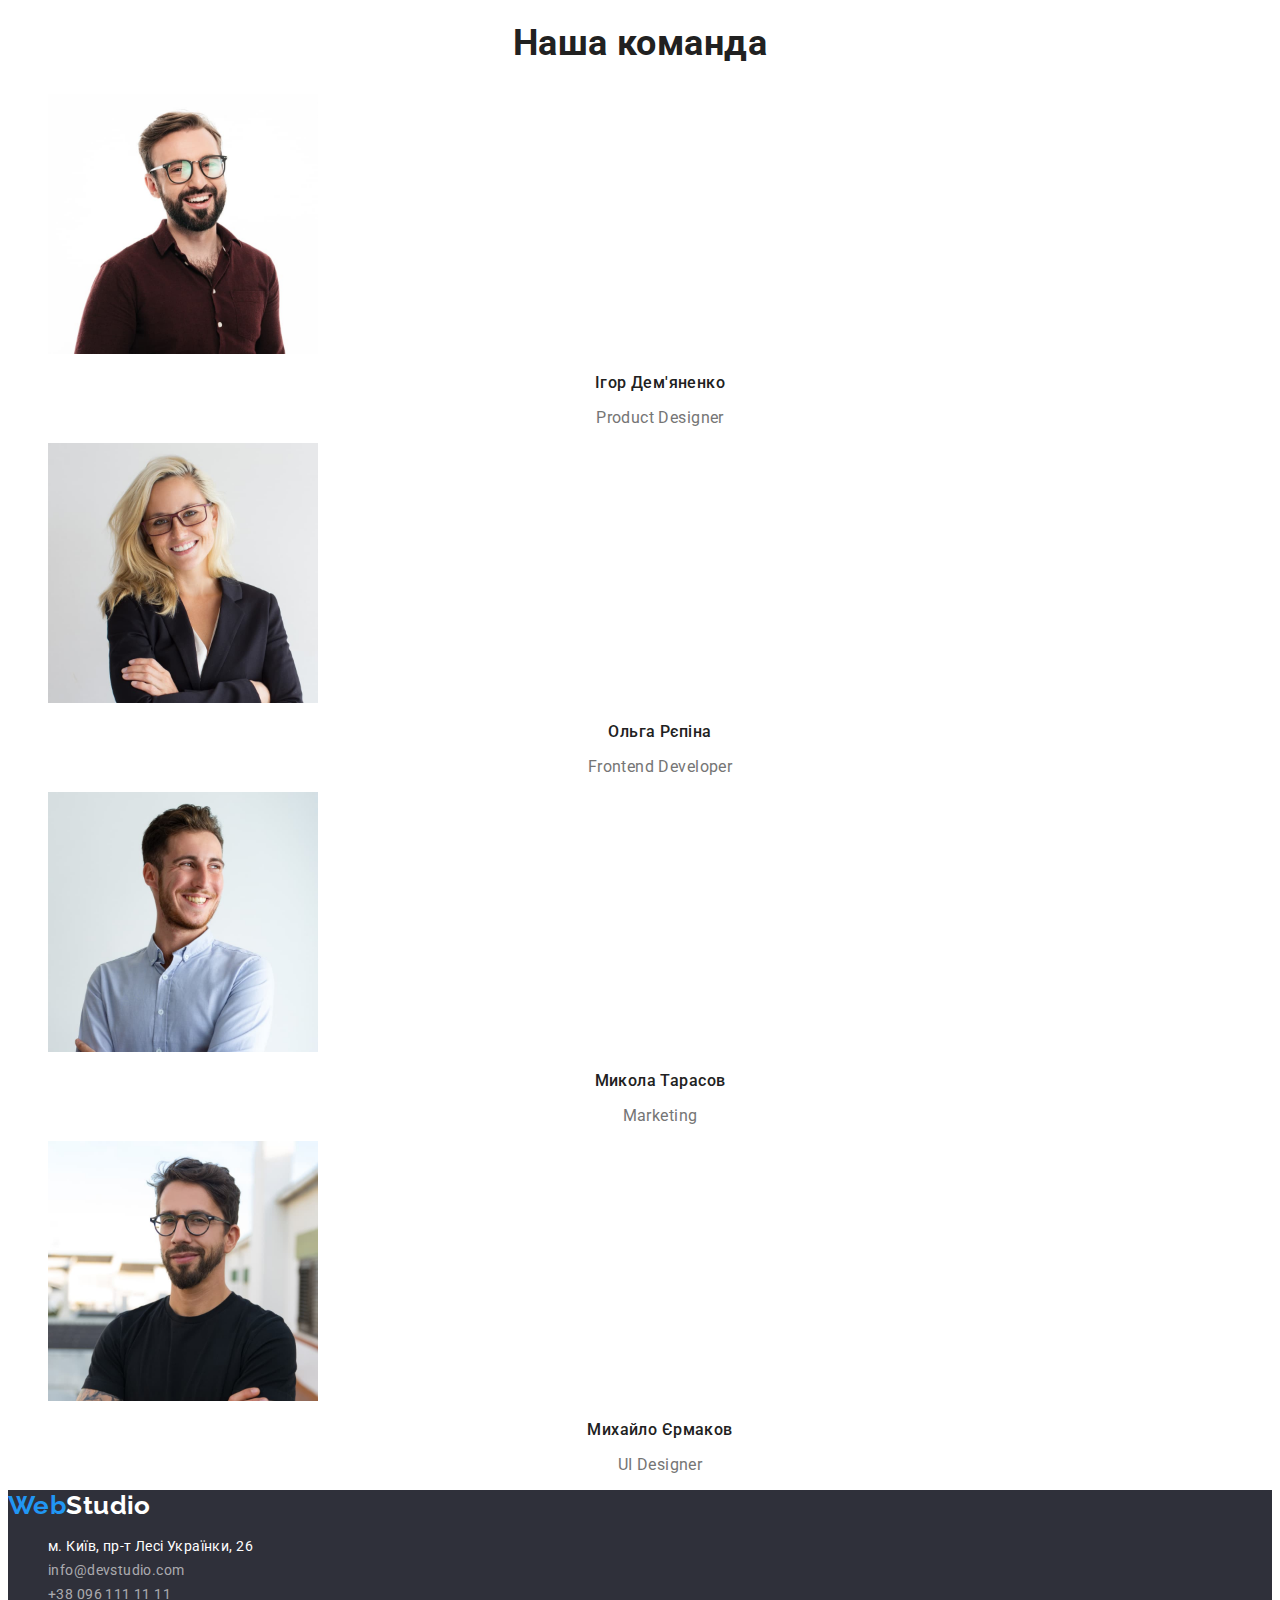
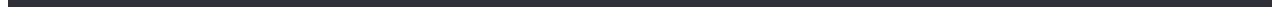
==== commit b9af6482: "added mentor changes" ====
--- a/index.html
+++ b/index.html
@@ -15,7 +15,7 @@
 		<header class="header">
 			<nav>
 				<a href="./index.html" class="logo">
-						<span class="logo-web">Web</span>Studio
+					<span class="logo-web">Web</span>Studio
 				</a>
 				<ul class="nav-list">
 					<li><a href="./index.html" class="studio">Студія</a></li>
@@ -36,7 +36,7 @@
 			</section>
 
 			<section class="features">
-				<h2 class="section-title">Ссобливості</h2>
+				<h2 class="section-title visually-hidden">Ссобливості</h2>
 				<ul>
 					<li>
 						<h3>Увага до деталей</h3>
@@ -101,8 +101,7 @@
 
 		<footer class="footer">
 			<a href="./index.html" class="logo-footer">
-				<span class="logo-web">Web</span>
-				Studio
+				<span class="logo-web">Web</span>Studio
 			</a>
 			<address>
 				<ul>
--- a/styles/styles.css
+++ b/styles/styles.css
@@ -1,28 +1,27 @@
 :root {
 --brand-color: #2196F3;
-
-}
+--primary-text-color: #212121;
+}
+
 body {
-color: #212121;   
-background-color: #f5f5f5;
+color: var(--primary-text-color);   
+background-color: #FFFFFF;
 
 text-decoration: none;
 font-family: roboto, arial, sans-serif;
-    
+letter-spacing: 0.03em;
+font-size: 14px;
 }
 
 
 /* Header */
-.header {
-background-color: #FFFFFF;
-}
+
 .logo {
 color: #000000;
 font-family: raleway, arial, sans-serif;
 font-weight: 700;
 font-size: 26px;
 line-height: 1.19;
-letter-spacing: 0.03em;
 }
 .header ul {
     list-style: none;
@@ -38,14 +37,13 @@
 
 .nav-list {
     font-weight: 500;
-    font-size: 14px;
     line-height: 1.14;
     letter-spacing: 0.02em;
     
     
 }
 .nav-list a{
-    color: #212121;
+    color: var(--primary-text-color);
 }
 .nav-list a:hover {
     color: var(--brand-color);
@@ -56,7 +54,6 @@
 
 .nav-contacts {
     font-weight: 500;
-    font-size: 14px;
     line-height: 1.14;
     letter-spacing: 0.02em;
 }
@@ -96,20 +93,37 @@
     text-align: center;
     letter-spacing: 0.06em;
     cursor: pointer;  
+    box-sizing: border-box;
+    border: #2196F3;
+    border-radius: 4px;
+
+}
+.button-order:hover,
+.button-order:focus {
+    box-shadow: 0px 4px 4px rgba(0, 0, 0, 0.15);
+    border-radius: 4px;
+}
+.visually-hidden {
+    position: absolute;
+    white-space: nowrap;
+    width: 1px;
+    height: 1px;
+    overflow: hidden;
+    border: 0;
+    padding: 0;
+    clip: rect(0 0 0 0);
+    clip-path: inset(50%);
+    margin: -1px;
 }
 
 /* Features */
 .features h3 {
     font-weight: 700;
-    font-size: 14px;
     line-height: 1.14;
-    letter-spacing: 0.03em;
     text-transform: uppercase;
 }
 .features p {
-    font-size: 14px;
     line-height: 1.71;
-    letter-spacing: 0.03em;
 
     color: #757575;
 }
@@ -122,7 +136,6 @@
     font-size: 36px;
     line-height: 1.17;
     text-align: center;
-    letter-spacing: 0.03em;
 }
 .our-work ul {
     list-style: none;
@@ -138,13 +151,11 @@
     line-height: 1.19;
     
     text-align: center;
-    letter-spacing: 0.03em;
 }
 .team-position {
     font-size: 16px;
     line-height: 1.19;
     text-align: center;
-    letter-spacing: 0.03em;
     
     color: #757575;
 }
@@ -161,7 +172,6 @@
     font-weight: 700;
     font-size: 26px;
     line-height: 1.19;
-    letter-spacing: 0.03em;
     color: #FFFFFF;
 }
 .footer ul {
@@ -169,16 +179,12 @@
     
 }
 .footer-adress {
-    font-size: 14px;
     line-height: 1.71;
-    letter-spacing: 0.03em;
     
     color: #FFFFFF;
 }
 .footer-contacts {
-    font-size: 14px;
     line-height: 1.71;
-    letter-spacing: 0.03em;
     color: rgba(255, 255, 255, 0.6);
 }
 .footer-contacts:hover {
@@ -195,7 +201,6 @@
     font-size: 16px;
     line-height: 1.62;
     text-align: center;
-    letter-spacing: 0.03em;
     cursor: pointer;
 }
 .portfolio-button:hover {
@@ -215,7 +220,7 @@
 }
 .section-portfolio a {
     text-decoration: none;
-    color: #212121;
+    color: var(--primary-text-color);
 }
 .portfolio-title {
     font-weight: 700;
@@ -228,7 +233,6 @@
     font-weight: 400;
     font-size: 16px;
     line-height: 1.88;
-    letter-spacing: 0.03em;
     
     color: #757575;
 }